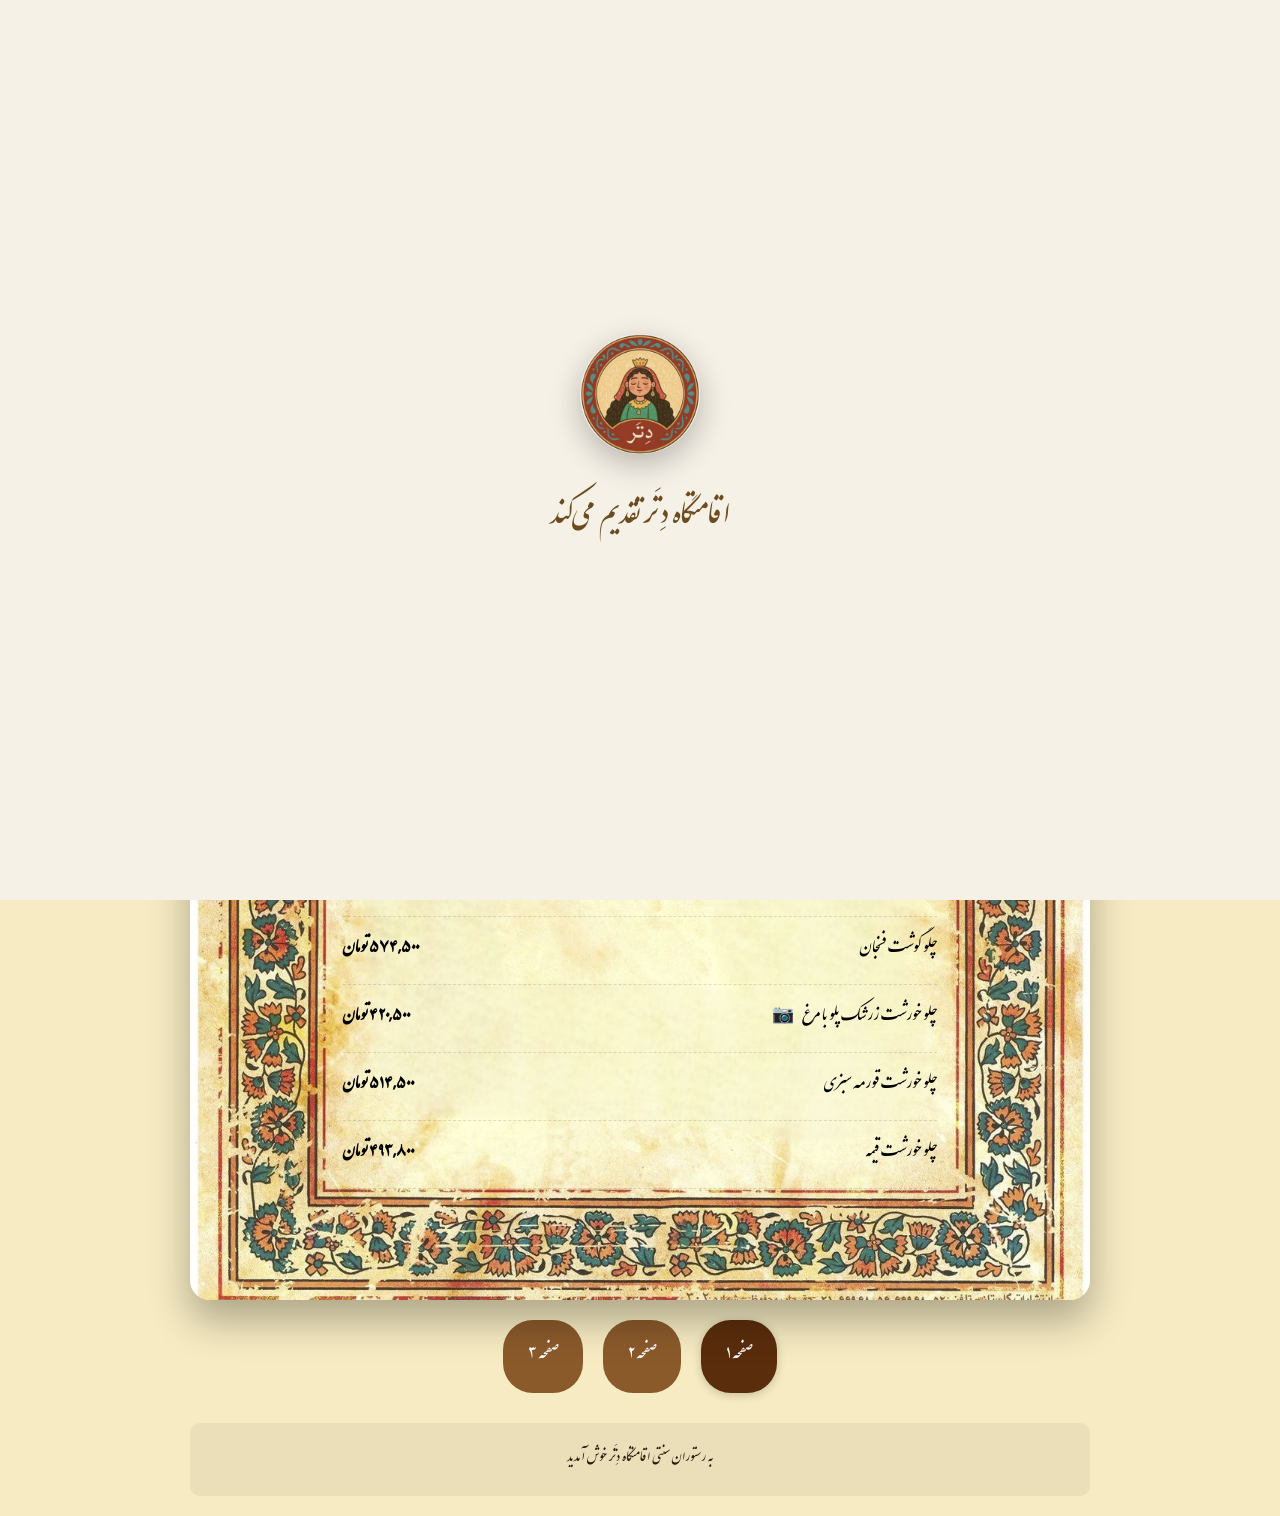
==== index.html @ 8f35c026 "Update index.html" ====
<!DOCTYPE html>
<html lang="fa" dir="rtl">

<head>
    <meta charset="UTF-8"> 
    <meta name="viewport" content="width=device-width, initial-scale=1.0, user-scalable=yes">
    <meta name="apple-mobile-web-app-capable" content="yes">
    <meta name="apple-mobile-web-app-status-bar-style" content="black">
    <title>رستوران سنتی دِتَر | منوی غذاخوری - صفحه ۱</title>

    <link rel="preload" href="css/IranNastaliq.ttf" as="font" type="font/ttf" crossorigin>
    
    <!-- Favicon for browser tab -->
    <link rel="icon" type="image/png" sizes="32x32" href="images/icon.png">
    <link rel="icon" type="image/png" sizes="16x16" href="images/icon.png">
    <link rel="apple-touch-icon" href="images/icon.png">
    <link rel="shortcut icon" type="image/png" href="images/icon.png">
    
    <link rel="stylesheet" href="css/style.css">
    
    <style>
        /* Page navigation styles */
        .page-navigation {
            display: flex;
            justify-content: center;
            gap: 20px;
            margin-top: 20px;
            max-width: 900px;
            width: 100%;
        }
        
        .page-btn {
            background: #8b5a2b;
            color: white;
            border: none;
            padding: 10px 25px;
            border-radius: 30px;
            font-family: 'IranNastaliq', sans-serif;
            font-size: 18px;
            cursor: pointer;
            transition: all 0.3s ease;
            text-decoration: none;
            display: inline-block;
        }
        
        .page-btn:hover {
            background: #5a2d0c;
            transform: scale(1.05);
        }
        
        .page-btn.active {
            background: #5a2d0c;
            box-shadow: 0 2px 10px rgba(0,0,0,0.2);
        }
        
        @media (max-width: 768px) {
            .page-btn {
                padding: 8px 20px;
                font-size: 16px;
            }
        }
        .intro{
            position:fixed;
            inset:0;
            background:#f6f1e7;
            display:flex;
            flex-direction:column;
            justify-content:center;
            align-items:center;
            z-index:9999;
            animation-delay:2.5s;
        }
        .intro.hide {
            animation:fadeOut 1s ease forwards;
        }
        .intro-logo{
            width:120px;
            height:120px;
            border-radius:50%;
            margin-bottom:20px;
            box-shadow:0 10px 30px rgba(0,0,0,.25);
            animation:pop 1s ease;
        }
        
        .hero-present{
            font-size:32px;
            color:#6b4b1f;
            animation:fadeUp 1.2s ease;
        }
        
        @keyframes pop{
            from{transform:scale(.5);opacity:0;}
            to{transform:scale(1);opacity:1;}
        }
        
        @keyframes fadeOut{
            to{
                opacity:0;
                visibility:hidden;
            }
        }
        .food-name{
            display:flex;
            align-items:center;
            gap:8px;
        }
        
        .food-icon{
            cursor:pointer;
            font-size:18px;
            transition:0.3s;
            user-select:none;
        }
        
        .food-icon:hover{
            transform:scale(1.2);
        }
        #lightbox-img {
            opacity: 1;
            transition: opacity .25s ease;
        }
    </style>
</head>

<body>
    <div class="intro">
        <img src="images/icon.png" class="intro-logo" alt="دِتَر">
        <div class="hero-present">اقامتگاه دِتَر تقدیم می‌کند</div>
    </div>
    <div class="menu-container">
        <div class="menu-frame">
            <div class="menu-content">
                <section class="category" style="margin-top: 0;">
                    <h2>صبحانه</h2>

                    <div class="menu-item">
                        <div class="food-name">
                            <span>املت گوجه</span>
                            <span class="food-icon" onclick="openImage('images/omlet.png','املت گوجه')">
                                📷
                            </span>
                        </div>
                        <span>۱۹۰,۰۰۰ تومان</span>
                    </div>

                    <div class="menu-item">
                        <div class="food-name">
                            <span>خوراک لوبیا</span>
                            <span class="food-icon" onclick="openImage('images/lubia.png','خوراک لوبیا')">
                                📷
                            </span>
                        </div>
                        <span>۲۲۰,۰۰۰ تومان</span>
                    </div>

                    <div class="menu-item">
                        <div class="food-name">
                            <span>عدسی</span>
                            <span class="food-icon" onclick="openImage('images/adasi.jpg','عدسی')">
                                📷
                            </span>
                        </div>
                        <span>۱۹۰,۰۰۰ تومان</span>
                    </div>

                    <div class="menu-item">
                        <div class="food-name">
                            <span>نیمرو - دو تخم مرغ</span>
                            <span class="food-icon" onclick="openImage('images/nimro.png','نیمرو')">
                                📷
                            </span>
                        </div>
                        <span>۸۰,۰۰۰ تومان</span>
                    </div>

                    <div class="menu-item">
                        <span>یک فلاسک چای</span>
                        <span>۶۰,۰۰۰ تومان</span>
                    </div>
                </section>

                <section class="category">
                    <h2>ناهارانه</h2>

                    <div class="menu-item">
                        <div class="food-name">
                            <span>چلو گوشت قیمه نثار قزوین</span>
                            <span class="food-icon" onclick="openImage('images/qeime.png','چلو گوشت قیمه نثار قزوین')">
                                📷
                            </span>
                        </div>
                        <span>۷۵۰,۰۰۰ تومان</span>
                    </div>

                    <div class="menu-item">
                        <span>چلو گوشت فسنجان</span>
                        <span>۵۷۴,۵۰۰ تومان</span>
                    </div>

                    <div class="menu-item" >
                        <div class="food-name">
                            <span>چلو خورشت زرشک پلو با مرغ</span>
                            <span class="food-icon" onclick="openImage('images/zereshk-polo.png','چلو خورشت زرشک پلو با مرغ')">
                                📷
                            </span>
                        </div>
                        <span>۴۲۰,۵۰۰ تومان</span>
                    </div>

                    <div class="menu-item">
                        <span>چلو خورشت قورمه سبزی</span>
                        <span>۵۱۴,۵۰۰ تومان</span>
                    </div>

                    <div class="menu-item">
                        <span>چلو خورشت قیمه</span>
                        <span>۴۹۳,۸۰۰ تومان</span>
                    </div>
                </section>
            </div>
            
        </div>
        
        <div class="page-navigation">
            <button class="page-btn active" onclick="window.location.href='index.html'">صفحه ۱</button>
            <button class="page-btn" onclick="window.location.href='page2.html'">صفحه ۲</button>
            <button class="page-btn" onclick="window.location.href='page3.html'">صفحه ۳</button>
        </div>
        
        <footer>
            <p>به رستوران سنتی اقامتگاه دِتَر خوش آمدید</p>
        </footer>
    </div>

        <div id="lightbox" class="lightbox">
    
        <span class="close-lightbox"
              onclick="closeImage()">
              ×
        </span>
    
        <img id="lightbox-img">
    
        <div id="lightbox-title"></div>
    
    </div>
</body>
    <script>
        Promise.all([
            document.fonts.ready,
            new Promise(resolve =>
                window.addEventListener('load', resolve)
            )
        ]).then(() => {
        
            setTimeout(() => {
        
                document.querySelector('.intro')
                        .classList.add('hide');
        
            }, 1500);
        
        });
    
    function openImage(src, title) {

        const lightbox = document.getElementById('lightbox');
        const img = document.getElementById('lightbox-img');
        const caption = document.getElementById('lightbox-title');
    
        // Hide current image while loading
        img.style.opacity = '0';
        caption.innerText = title;
    
        const newImg = new Image();
    
        newImg.onload = function () {
            img.src = src;
            img.style.opacity = '1';
            lightbox.classList.add('show');
        };
    
        newImg.src = src;
    }
    
    function closeImage() {
        document.getElementById('lightbox')
                .classList.remove('show');
    }
    
    </script>
</html>
---- css/style.css ----
@font-face {
    font-family: 'IranNastaliq';
    src: url('IranNastaliq.ttf') format('truetype');
    font-display: block;
}

* {
    margin: 0;
    padding: 0;
    box-sizing: border-box;
}

body {
    font-family: 'IranNastaliq', -apple-system, BlinkMacSystemFont, 'Segoe UI', Tahoma, Geneva, Verdana, sans-serif;
    direction: rtl;
    background: #f6ebc2;
    min-height: 100vh;
    padding: 20px;
    width: 100%;
    display: flex;
    align-items: center;
    justify-content: center;
}

.menu-container {
    width: 100%;
    display: flex;
    flex-direction: column;
    align-items: center;
    justify-content: center;
}

/* Responsive frame with proper background scaling */
.menu-frame {
    width: 100%;
    max-width: 900px;
    margin: 0 auto;
    position: relative;
    background-image: url('../images/paper-bg.jpg');
    background-repeat: no-repeat;
    background-position: center center;
    background-size: 100% 100%;
    border-radius: 20px;
    box-shadow: 0 20px 40px rgba(0,0,0,0.3);
}

/* Content that scales with the background */
.menu-content {
    width: 100%;
    padding: 15% 12% 15% 12%;
    display: flex;
    flex-direction: column;
    justify-content: center;
}

/* Responsive padding based on screen size */
@media (min-width: 1200px) {
    .menu-content {
        padding: 12% 14% 12% 14%;
    }
}

@media (min-width: 768px) and (max-width: 1199px) {
    .menu-content {
        padding: 14% 12% 14% 12%;
    }
}

@media (max-width: 767px) {
    .menu-content {
        padding: 18% 10% 18% 10%;
    }
}

@media (max-width: 480px) {
    .menu-content {
        padding: 20% 8% 20% 8%;
    }
}

.category {
    margin-bottom: 15px;
}

.category h2 {
    text-align: center;
    font-size: 28px;
    margin-bottom: 10px;
    color: #1a0f07;
    font-weight: 700;
    position: relative;
}

.category h2:after {
    content: '';
    display: block;
    width: 50px;
    height: 2px;
    background: #8b5a2b;
    margin: 0px auto 0;
}

.menu-item {
    display: flex;
    justify-content: space-between;
    align-items: center;
    padding: 7px 0;
    border-bottom: 1px dashed rgba(0,0,0,0.12);
    font-size: 18px;
    gap: 15px;
}

.menu-item span:first-child {
    font-weight: 500;
    flex: 1;
    text-align: right;
}

.menu-item span:last-child {
    color: #000000;
    font-weight: 600;
    white-space: nowrap;
    font-family: monospace;
    font-size: 18px;
    font-family: 'IranNastaliq';
}

footer {
    text-align: center;
    margin-top: 30px;
    padding: 15px;
    color: #2a1a0e;
    font-size: 15px;
    background: rgba(0,0,0,0.05);
    border-radius: 10px;
    max-width: 900px;
    width: 100%;
}

/* Responsive typography */
@media (max-width: 768px) {
    body {
        padding: 15px;
    }
    
    .category {
        margin-bottom: 10px;
    }
    
    .category h2 {
        font-size: 22px;
        margin-bottom: 0px;
    }
    
    .menu-item {
        padding: 8px 0;
        font-size: 13px;
        gap: 10px;
    }
    
    .menu-item span:last-child {
        font-size: 14px;
    }
    
    footer {
        margin-top: 25px;
        font-size: 13px;
        padding: 12px;
    }
}

@media (max-width: 480px) {
    body {
        padding: 10px;
    }
    
    .category h2 {
        font-size: 18px;
        height: 5vh;
    }
	.category h2:after {
		display: none;
	}
    
    .menu-item {
        padding: 7px 0;
        font-size: 14px;
        gap: 8px;
		height: 4.5vh;
    }
    
    .menu-item span:first-child {
        flex: 1;
    }
    
    .menu-item span:last-child {
        font-size: 12px;
    }
    
    footer {
        font-size: 11px;
        margin-top: 20px;
    }
}

/* For larger screens like 4K */
@media (min-width: 1920px) {
    .menu-frame {
        max-width: 1200px;
    }
    
    .category h2 {
        font-size: 36px;
        margin-bottom: 25px;
    }
    
    .menu-item {
        font-size: 22px;
        padding: 14px 0;
    }
    
    .menu-item span:last-child {
        font-size: 20px;
    }
}

/* Maintain aspect ratio for the background frame - NO INNER SCROLL */
@supports (aspect-ratio: 1) {
    .menu-frame {
        aspect-ratio: 720 / 1024;
    }
    
    .menu-content {
        top: 0;
        left: 0;
        right: 0;
        bottom: 0;
        overflow: visible;
        padding: 32% 17% 20% 17%;
    }
}

/* Fallback for browsers without aspect-ratio support */
@supports not (aspect-ratio: 1) {
    .menu-frame {
        padding-bottom: 142.22%; /* 1024/720 = 1.4222 */
        height: 0;
        position: relative;
    }
    
    .menu-content {
        position: absolute;
        top: 0;
        left: 0;
        right: 0;
        bottom: 0;
        overflow: visible;
        padding: 12% 12% 12% 12%;
    }
}

/* Remove decorative element that might cause issues */
.menu-content::before {
    display: none;
}

/* Smooth scrolling */
html {
    scroll-behavior: smooth;
}

/* Improve touch targets on mobile */
@media (hover: none) and (pointer: coarse) {
    .menu-item {
        padding: 0 0;
    }
}

/* Ensure the frame scales properly */
.menu-frame {
    background-size: 100% 100%;
    background-position: center;
}

/* Adjust last category margin */
.category:last-child {
    margin-bottom: 0;
}


.food-item{
    cursor:pointer;
}

.food-item:hover{
    background:rgba(139,90,43,.08);
}

.lightbox{
    position:fixed;
    inset:0;
    background:rgba(0,0,0,.9);

    display:flex;
    flex-direction:column;
    justify-content:center;
    align-items:center;

    opacity:0;
    visibility:hidden;

    transition:.3s;

    z-index:99999;
}

.lightbox.show{
    opacity:1;
    visibility:visible;
}

.lightbox img{
    max-width:90%;
    max-height:75vh;

    border-radius:15px;

    box-shadow:0 10px 40px rgba(0,0,0,.4);
}

#lightbox-title{
    color:white;
    font-size:32px;
    margin-top:20px;
}

.close-lightbox{
    position:absolute;
    top:20px;
    left:30px;

    color:white;
    font-size:50px;

    cursor:pointer;
}
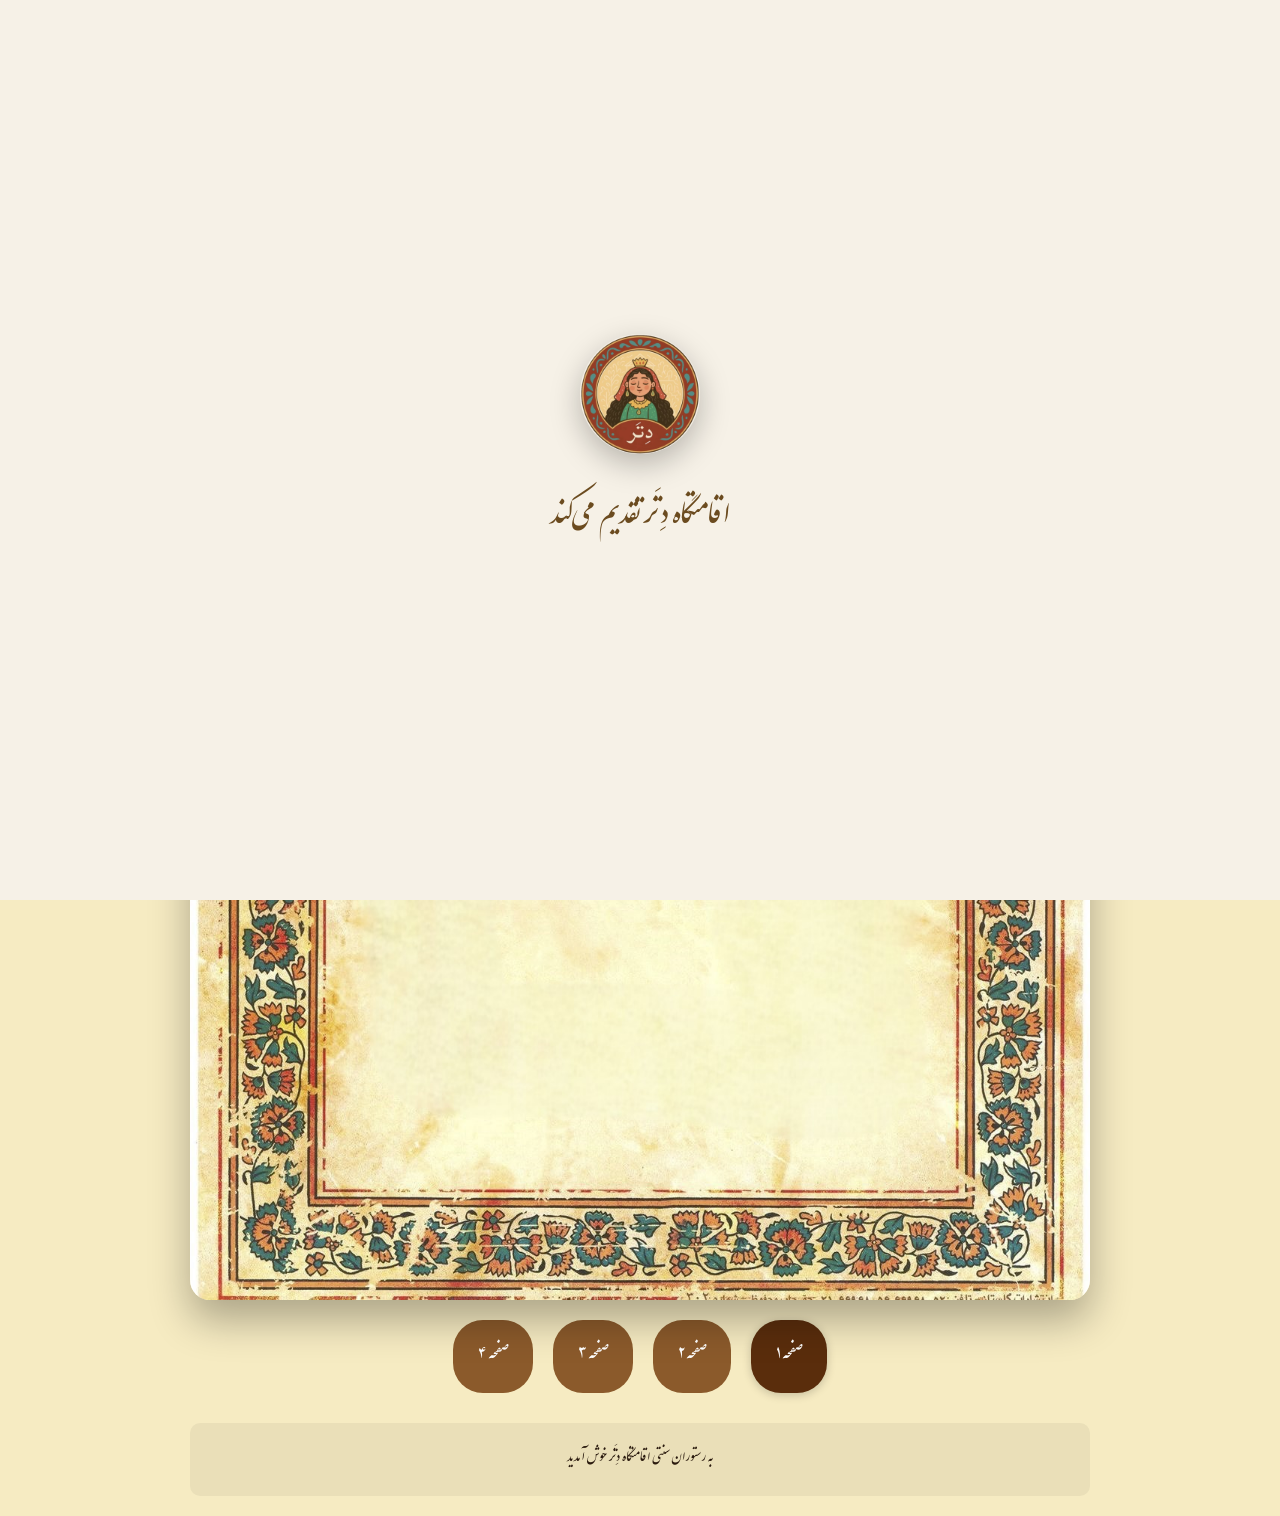
==== commit 2aeede07: "Update index.html" ====
--- a/index.html
+++ b/index.html
@@ -140,7 +140,7 @@
                                 📷
                             </span>
                         </div>
-                        <span>۱۹۰,۰۰۰ تومان</span>
+                        <span>۲۰۰,۰۰۰ تومان</span>
                     </div>
 
                     <div class="menu-item">
@@ -176,45 +176,6 @@
                     <div class="menu-item">
                         <span>یک فلاسک چای</span>
                         <span>۶۰,۰۰۰ تومان</span>
-                    </div>
-                </section>
-
-                <section class="category">
-                    <h2>ناهارانه</h2>
-
-                    <div class="menu-item">
-                        <div class="food-name">
-                            <span>چلو گوشت قیمه نثار قزوین</span>
-                            <span class="food-icon" onclick="openImage('images/qeime.png','چلو گوشت قیمه نثار قزوین')">
-                                📷
-                            </span>
-                        </div>
-                        <span>۷۵۰,۰۰۰ تومان</span>
-                    </div>
-
-                    <div class="menu-item">
-                        <span>چلو گوشت فسنجان</span>
-                        <span>۵۷۴,۵۰۰ تومان</span>
-                    </div>
-
-                    <div class="menu-item" >
-                        <div class="food-name">
-                            <span>چلو خورشت زرشک پلو با مرغ</span>
-                            <span class="food-icon" onclick="openImage('images/zereshk-polo.png','چلو خورشت زرشک پلو با مرغ')">
-                                📷
-                            </span>
-                        </div>
-                        <span>۴۲۰,۵۰۰ تومان</span>
-                    </div>
-
-                    <div class="menu-item">
-                        <span>چلو خورشت قورمه سبزی</span>
-                        <span>۵۱۴,۵۰۰ تومان</span>
-                    </div>
-
-                    <div class="menu-item">
-                        <span>چلو خورشت قیمه</span>
-                        <span>۴۹۳,۸۰۰ تومان</span>
                     </div>
                 </section>
             </div>
@@ -225,6 +186,7 @@
             <button class="page-btn active" onclick="window.location.href='index.html'">صفحه ۱</button>
             <button class="page-btn" onclick="window.location.href='page2.html'">صفحه ۲</button>
             <button class="page-btn" onclick="window.location.href='page3.html'">صفحه ۳</button>
+            <button class="page-btn" onclick="window.location.href='page4.html'">صفحه ۴</button>
         </div>
         
         <footer>
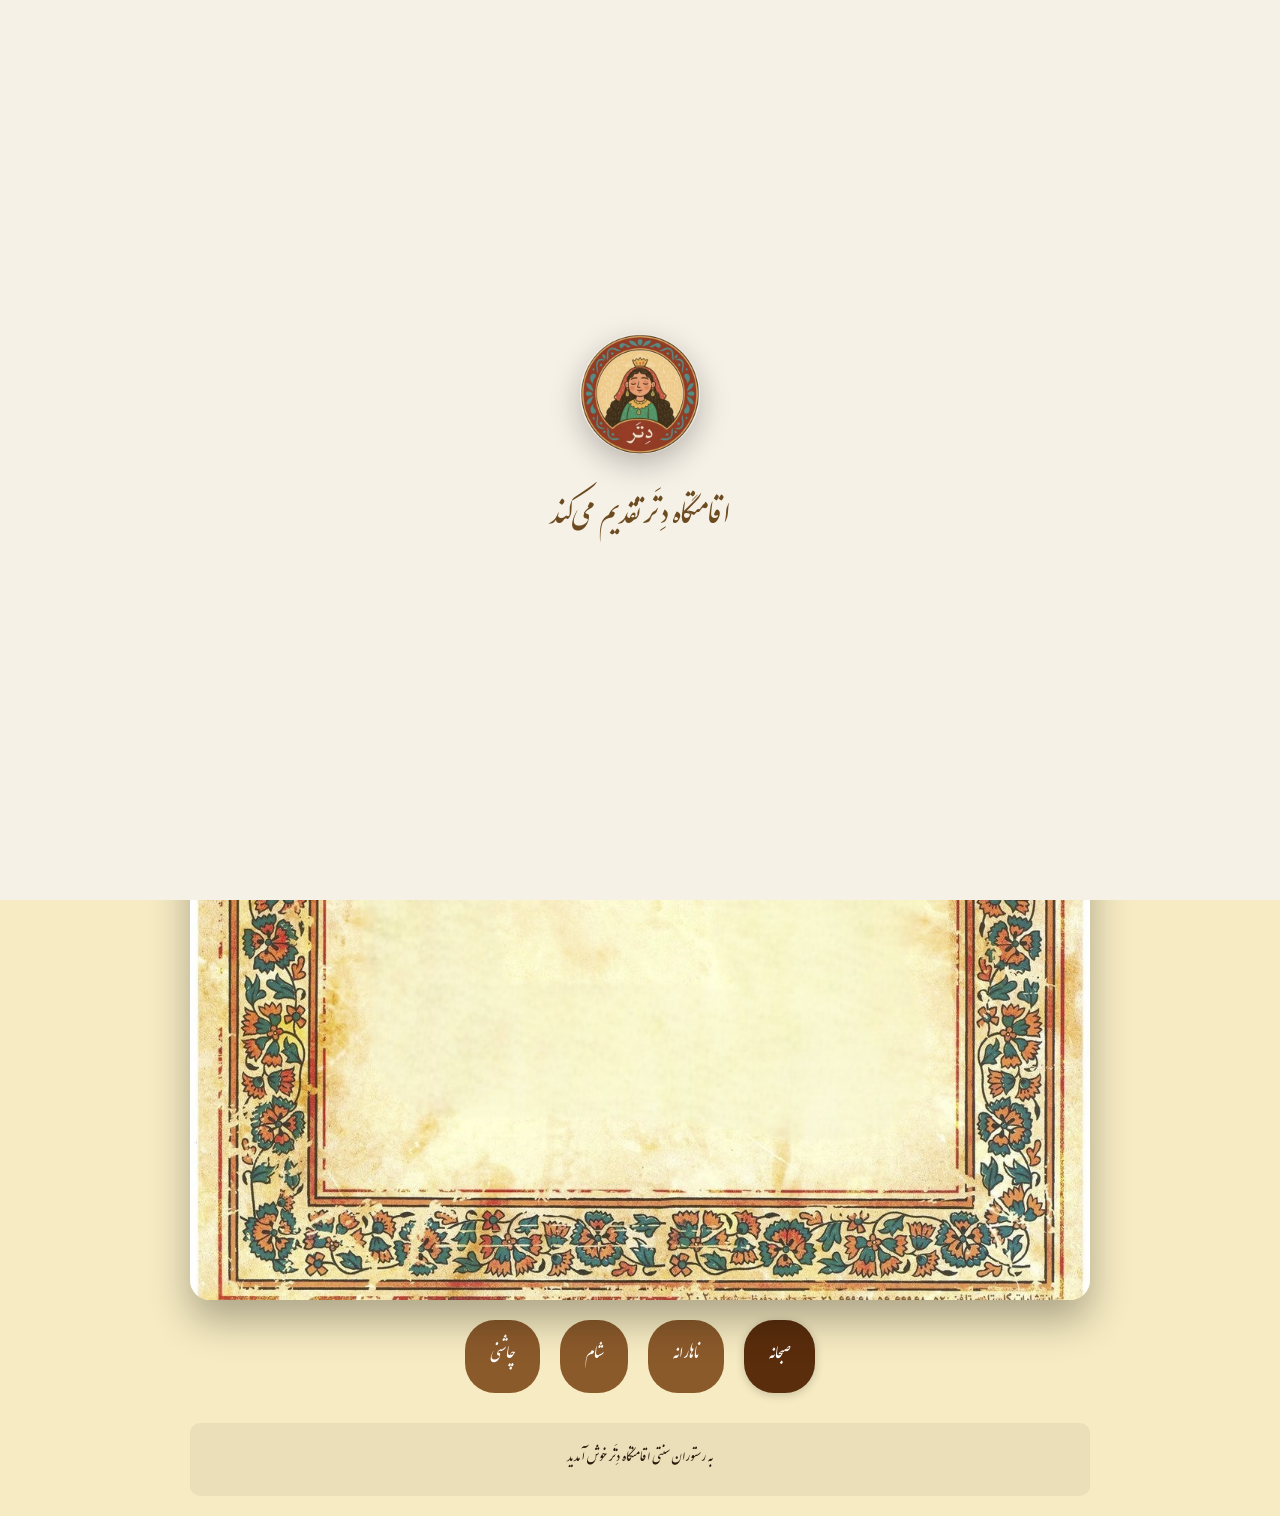
==== commit 268d329f: "Update index.html" ====
--- a/index.html
+++ b/index.html
@@ -183,10 +183,10 @@
         </div>
         
         <div class="page-navigation">
-            <button class="page-btn active" onclick="window.location.href='index.html'">صفحه ۱</button>
-            <button class="page-btn" onclick="window.location.href='page2.html'">صفحه ۲</button>
-            <button class="page-btn" onclick="window.location.href='page3.html'">صفحه ۳</button>
-            <button class="page-btn" onclick="window.location.href='page4.html'">صفحه ۴</button>
+            <button class="page-btn active" onclick="window.location.href='index.html'">صبحانه</button>
+            <button class="page-btn" onclick="window.location.href='page2.html'">ناهارانه</button>
+            <button class="page-btn" onclick="window.location.href='page3.html'">شام</button>
+            <button class="page-btn" onclick="window.location.href='page4.html'">چاشنی</button>
         </div>
         
         <footer>
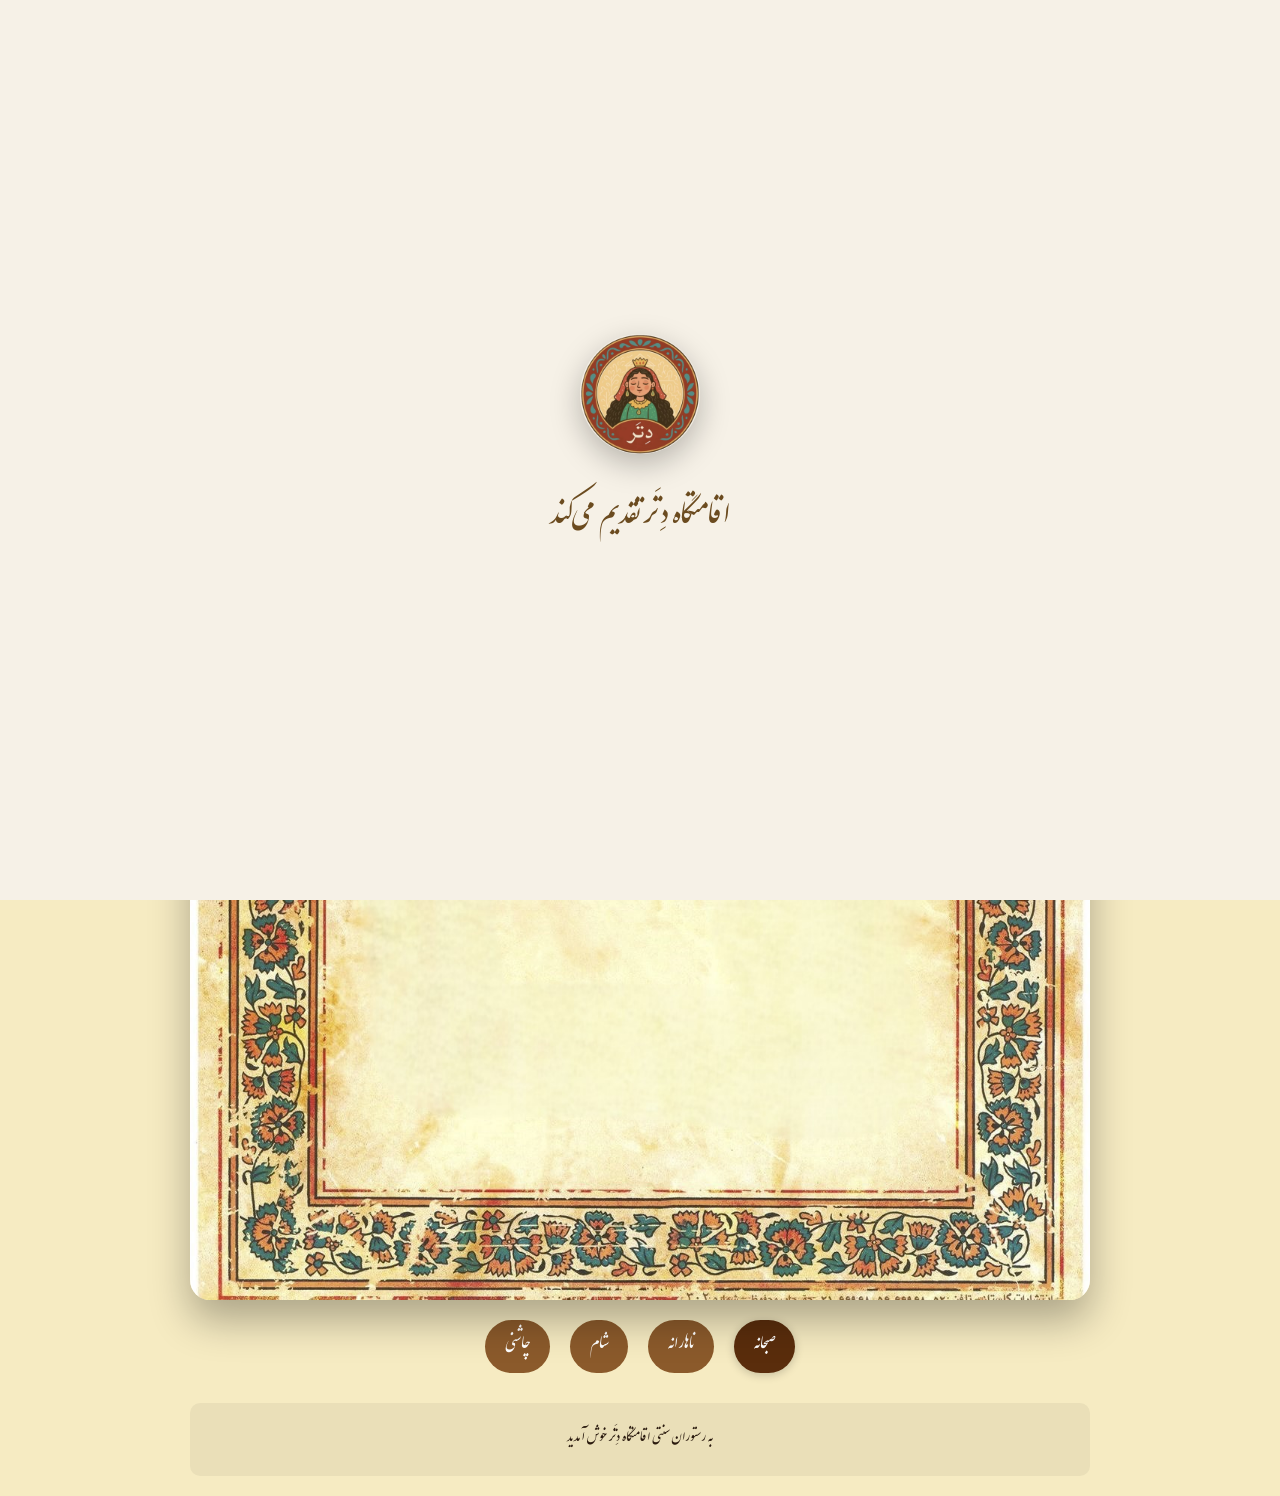
==== commit 34eb36bd: "Update index.html" ====
--- a/index.html
+++ b/index.html
@@ -6,7 +6,7 @@
     <meta name="viewport" content="width=device-width, initial-scale=1.0, user-scalable=yes">
     <meta name="apple-mobile-web-app-capable" content="yes">
     <meta name="apple-mobile-web-app-status-bar-style" content="black">
-    <title>رستوران سنتی دِتَر | منوی غذاخوری - صفحه ۱</title>
+    <title>رستوران سنتی دِتَر | منوی غذاخوری - صبحانه</title>
 
     <link rel="preload" href="css/IranNastaliq.ttf" as="font" type="font/ttf" crossorigin>
     
@@ -33,7 +33,7 @@
             background: #8b5a2b;
             color: white;
             border: none;
-            padding: 10px 25px;
+            padding: 0px 20px;
             border-radius: 30px;
             font-family: 'IranNastaliq', sans-serif;
             font-size: 18px;
@@ -55,7 +55,7 @@
         
         @media (max-width: 768px) {
             .page-btn {
-                padding: 8px 20px;
+                padding: 0px 15px;
                 font-size: 16px;
             }
         }
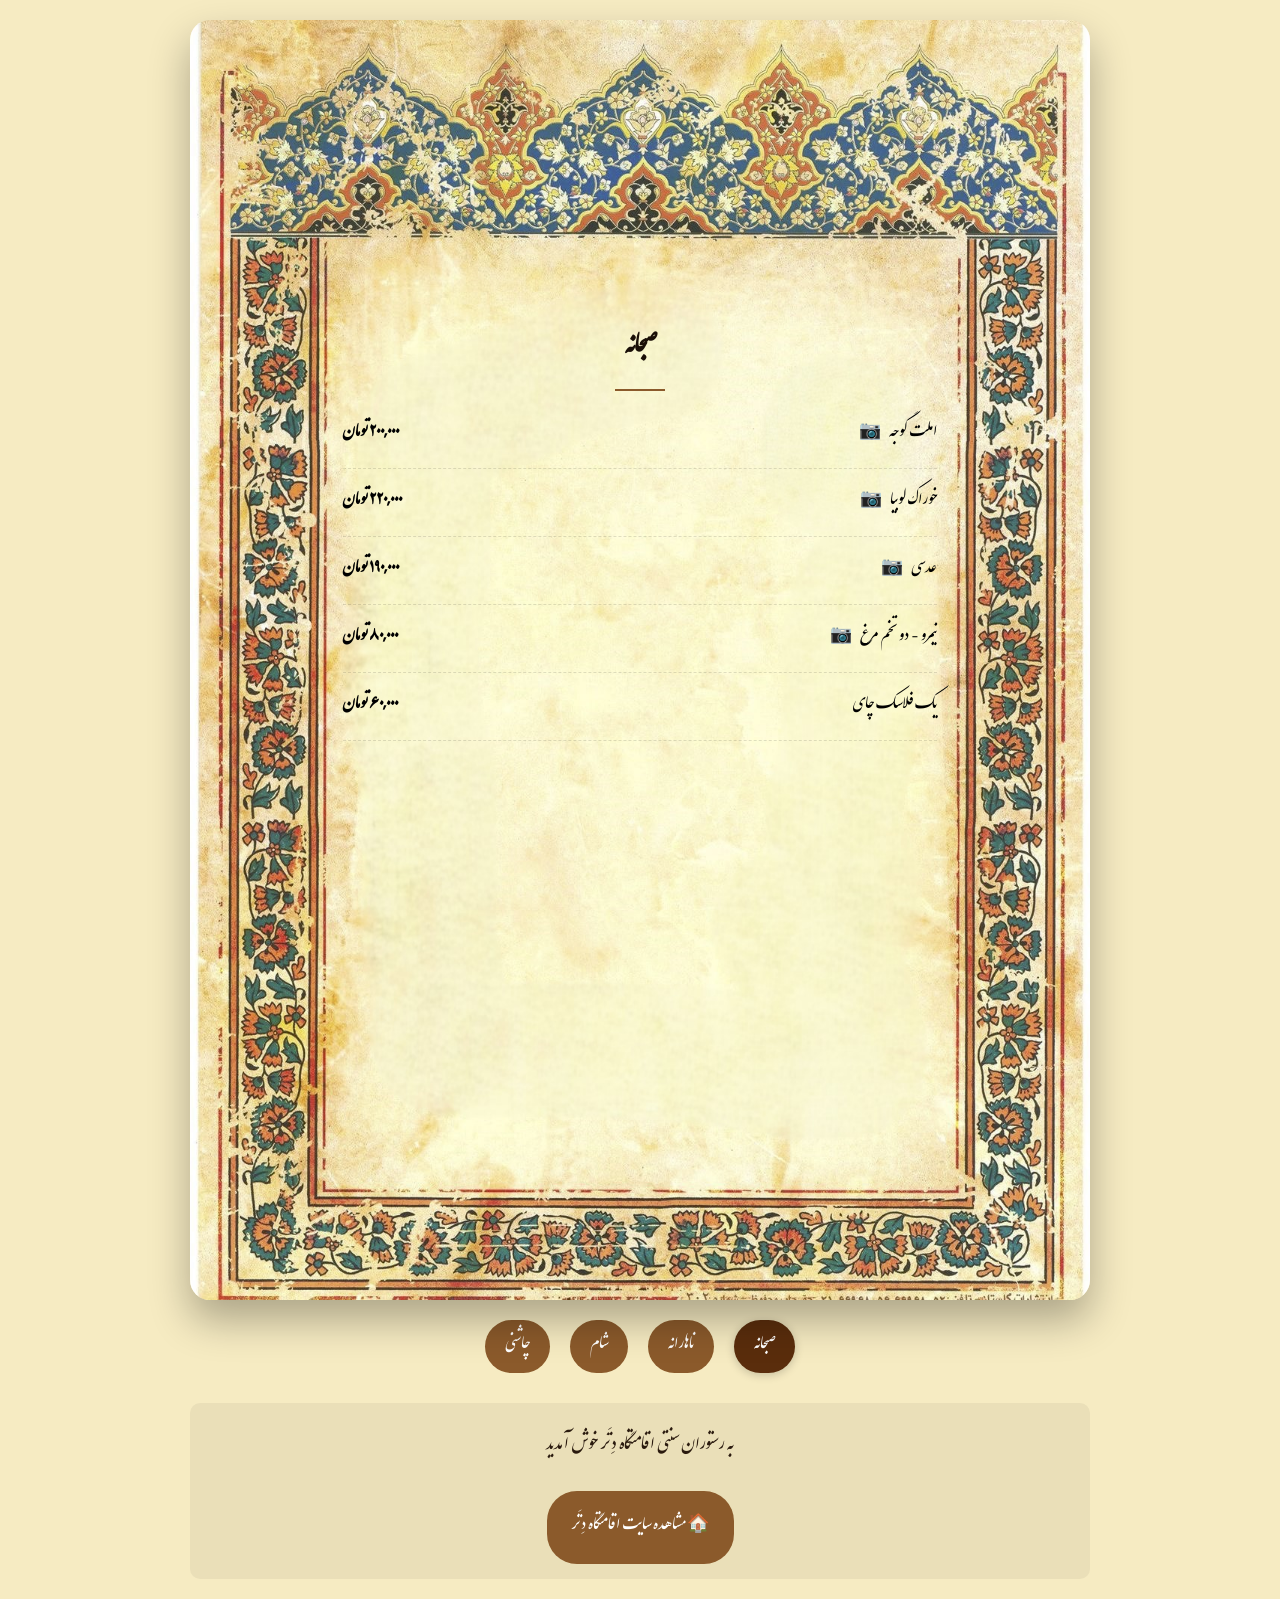
==== commit 332831ee: "Update index.html" ====
--- a/index.html
+++ b/index.html
@@ -191,6 +191,12 @@
         
         <footer>
             <p>به رستوران سنتی اقامتگاه دِتَر خوش آمدید</p>
+            <a href="https://mhmdmahdieskandari.github.io/alamut-castle/" 
+               target="_blank" 
+               rel="noopener noreferrer"
+               style="display:inline-block; margin-top:15px; padding:10px 25px; background:#8b5a2b; color:#fff; border-radius:30px; font-family:'IranNastaliq', sans-serif; font-size:18px; text-decoration:none;">
+               🏠 مشاهده سایت اقامتگاه دِتَر
+            </a>
         </footer>
     </div>
 
--- a/css/style.css
+++ b/css/style.css
@@ -130,7 +130,7 @@
     margin-top: 30px;
     padding: 15px;
     color: #2a1a0e;
-    font-size: 15px;
+    font-size: 20px;
     background: rgba(0,0,0,0.05);
     border-radius: 10px;
     max-width: 900px;
@@ -164,7 +164,7 @@
     
     footer {
         margin-top: 25px;
-        font-size: 13px;
+        font-size: 15px;
         padding: 12px;
     }
 }
@@ -198,7 +198,7 @@
     }
     
     footer {
-        font-size: 11px;
+        font-size: 20px;
         margin-top: 20px;
     }
 }
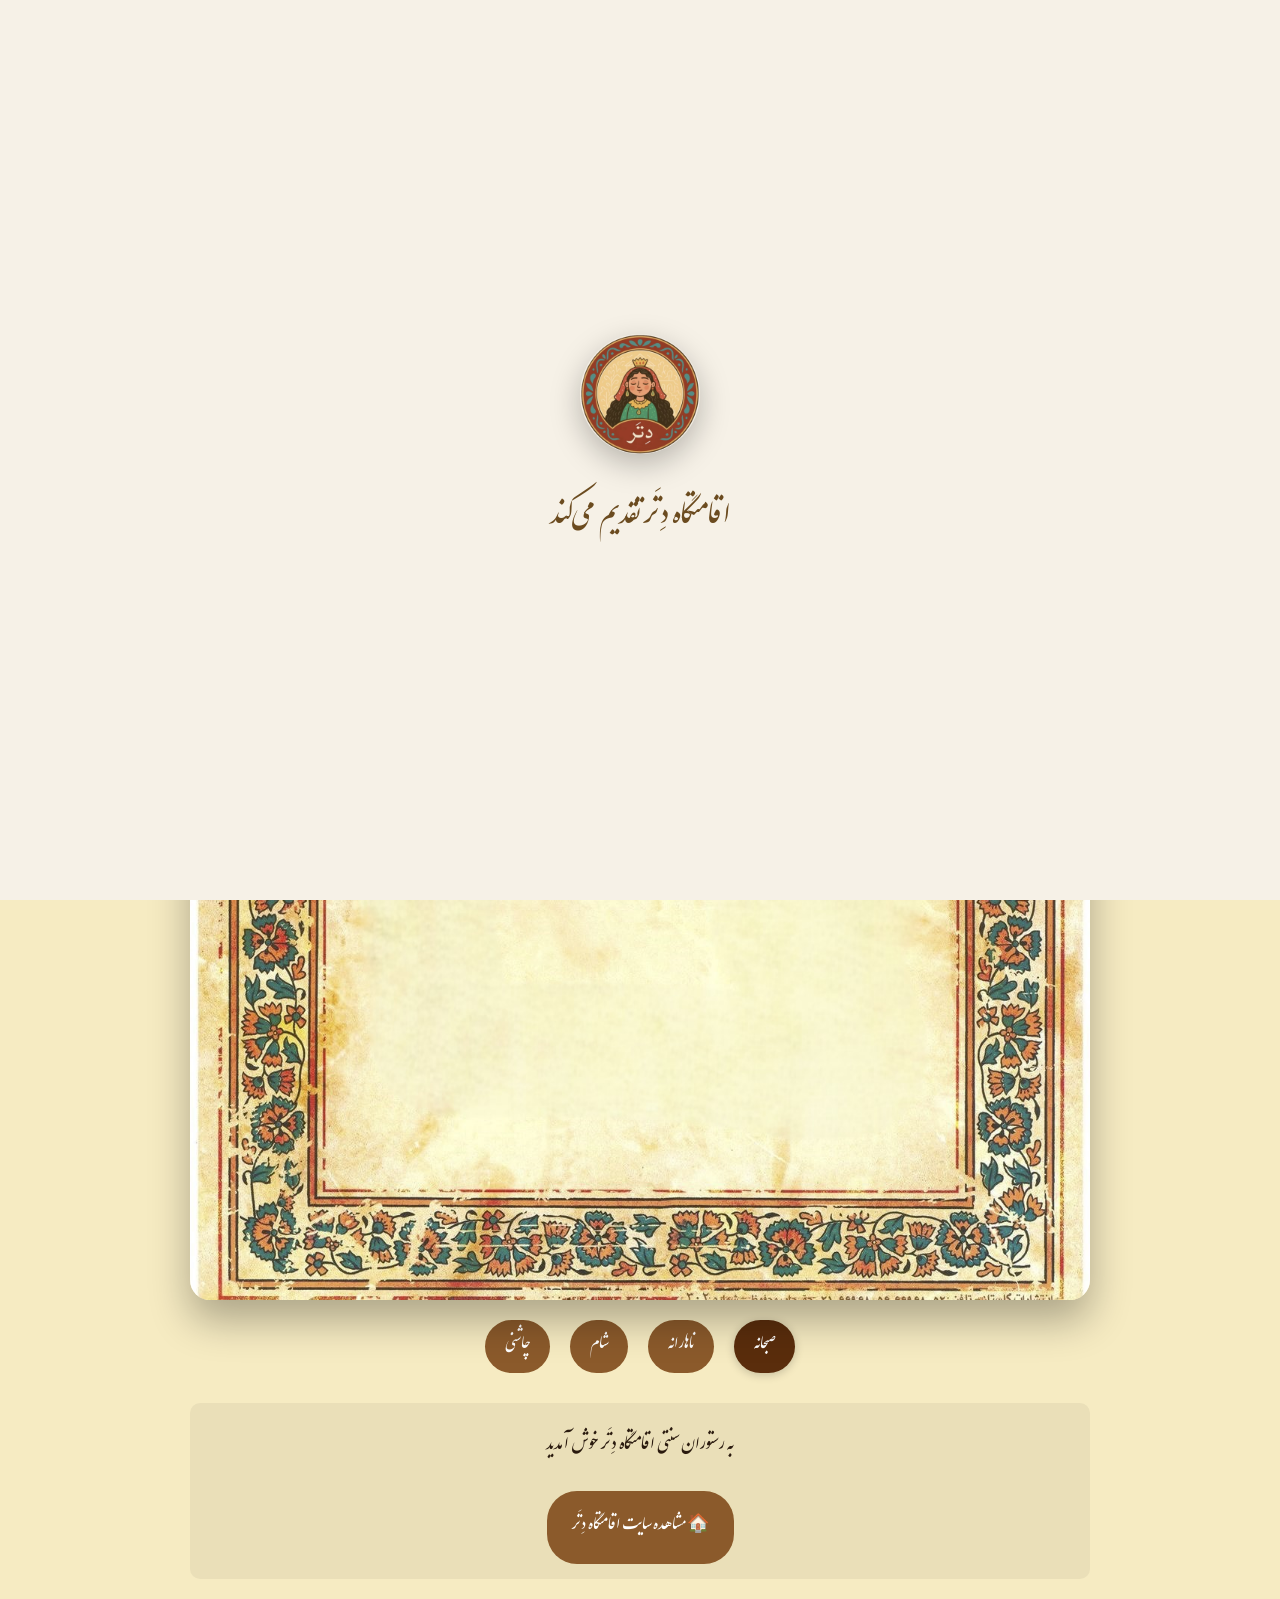
==== commit ed449b65: "Update index.html" ====
--- a/index.html
+++ b/index.html
@@ -140,7 +140,7 @@
                                 📷
                             </span>
                         </div>
-                        <span>۲۰۰,۰۰۰ تومان</span>
+                        <span>۲۱۰,۰۰۰ تومان</span>
                     </div>
 
                     <div class="menu-item">
